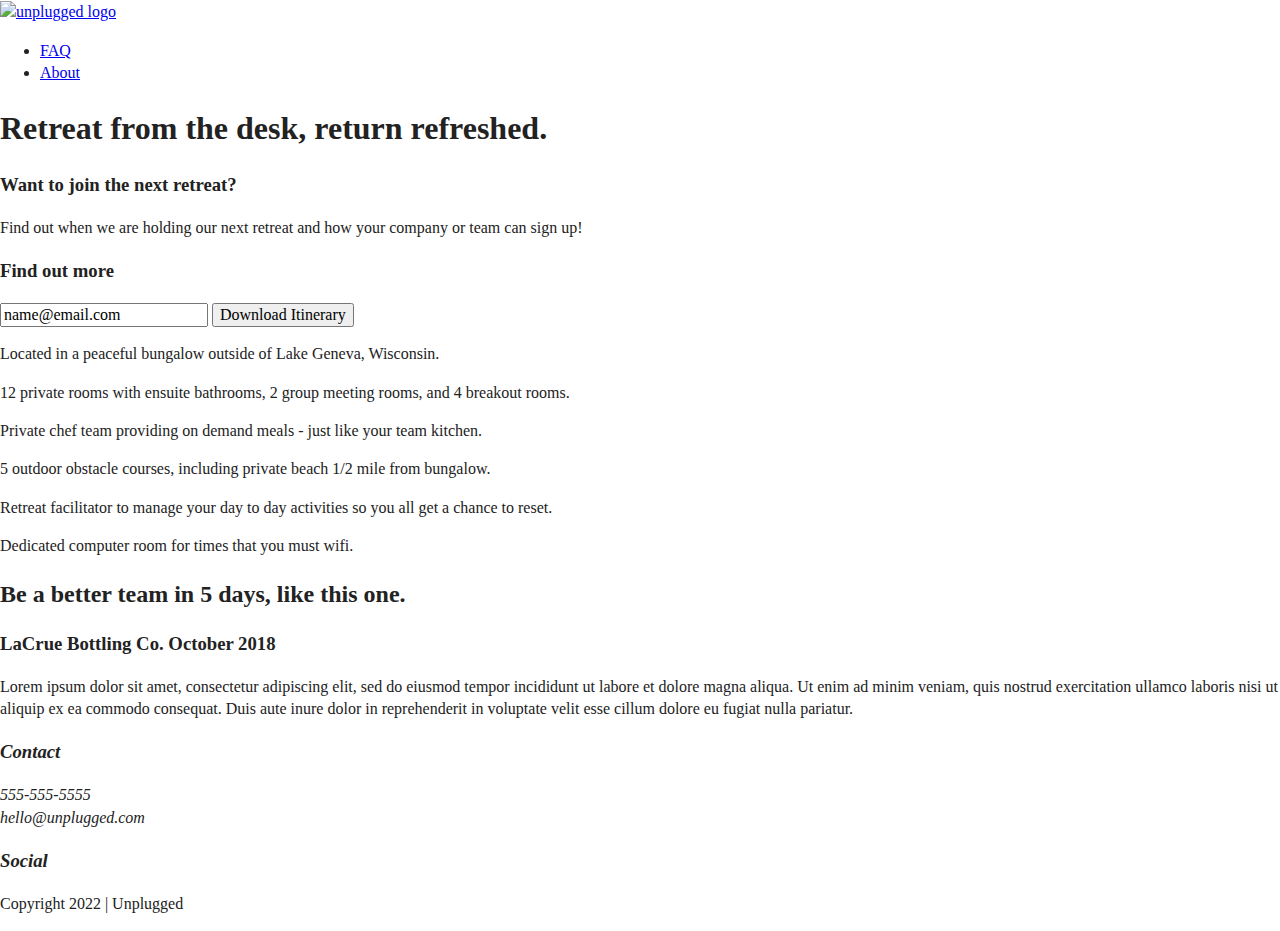
==== index.html @ 57ad2c26 "update jul 12" ====
<!doctype html>
<html class="no-js" lang="">

<head>
  <meta charset="utf-8">
  <title>Unplugged Retreat</title>
  <meta name="description" content="">
  <meta name="viewport" content="width=device-width, initial-scale=1">

  <meta property="og:title" content="">
  <meta property="og:type" content="">
  <meta property="og:url" content="">
  <meta property="og:image" content="">

  <link rel="manifest" href="site.webmanifest">
  <link rel="apple-touch-icon" href="icon.png">
  <!-- Place favicon.ico in the root directory -->

  <link rel="stylesheet" href="css/normalize.css">
  <link rel="stylesheet" href="css/main.css">

  <meta name="theme-color" content="#fafafa">
</head>

<body>

  <!-- Add your site or application content here -->
  <header>
      
      <div class="content-wrapper">
          
        <a href="#"><img src="" alt="unplugged logo"></a>
        <div class="header-divider"></div>
        <nav>
             <ul>
                 <li><a href="faq/index.html" target="_blank">FAQ</a></li>
                 <li><a href="about/index.html" target="_blank">About</a></li>
             </ul>
        </nav>
    </div>
</header>
 
<main>
 
  <section class="hero-area">
      <div class="content-wrapper">
        <h1>Retreat from the desk, return refreshed.</h1>
      </div>
    </section>

    <aside>
      <div class="content-wrapper">
        <div class="form-description">
          <h3>Want to join the next retreat?</h3>
          <p>
            Find out when we are holding our next retreat and how your company or team can sign up!
          </p>
        </div>
        <div class="form">
          <h3>Find out more</h3>
          <input type="text" name="name" value="name@email.com">
          <input type="button" value="Download Itinerary">
        </div>
      </div>
      <!-- aside content wrapper ends -->
    </aside>

 <section class="features">
  <div class="content-wrapper">
    <!-- Add your Features content here -->
      <article>
    <p class="fontawesome-icon"></p>
    <p class="features-item-description">Located in a peaceful bungalow outside of Lake Geneva, Wisconsin.</p>
</article>
      
      <article>
    <p class="fontawesome-icon"></p>
    <p class="features-item-description">12 private rooms with ensuite bathrooms, 2 group meeting rooms, and 4 breakout rooms.</p>
</article>
      
      <article>
    <p class="fontawesome-icon"></p>
    <p class="features-item-description">Private chef team providing on demand meals - just like your team kitchen.</p>
</article>
      
      <article>
    <p class="fontawesome-icon"></p>
    <p class="features-item-description">5 outdoor obstacle courses, including private beach 1/2 mile from bungalow.</p>
</article>
      
      <article>
    <p class="fontawesome-icon"></p>
    <p class="features-item-description">Retreat facilitator to manage your day to day activities so you all get a chance to reset.</p>
</article>
      
      <article>
    <p class="wifi-icon"></p>
    <p class="features-item-description">Dedicated computer room for times that you must wifi.</p>
</article>
      
      <section class="reviews">
        <div class="content-wrapper">
            <h2>Be a better team in 5 days, like this one.</h2>
            <div>
            <h3>LaCrue Bottling Co. October 2018</h3>
                <p>Lorem ipsum dolor sit amet, consectetur adipiscing elit, sed do eiusmod tempor incididunt ut labore et dolore magna aliqua. Ut enim ad minim veniam, quis nostrud exercitation ullamco laboris nisi ut aliquip ex ea commodo consequat. Duis aute inure dolor in reprehenderit in voluptate velit esse cillum dolore eu fugiat nulla pariatur.</p>
            </div>
         </div>
       </section>
  </div>
</section>

</main> <!-- main wrapper -->
    
<footer>
    <div class="content-wrapper">
        <div class="footer-content">
            <div class="social">
                <div class="social-icons">
                    <p><a href="https://www.facebook.com/yoursite" target="_blank"></a></p>
                    <p><a href="https://www.twitter.com/yoursite" target="_blank"></a>
                    </p>
                    <!-- other social links here --> 
                </div>
            </div>
        </div> <!-- footer content ends --> 
    </div> <!--footer content-wrapper ends-->
    <div class="footer-content">
      <div class="contact">
         <address>
             <h3>Contact</h3>
          <p>555-555-5555 <br>
          hello@unplugged.com</p>
             <h3>Social</h3>
         </address>
      </div>
     </div>
    <div class="copyright"> 
        <p>Copyright 2022 | Unplugged</p>
    </div> 
</footer>
    
  <script src="js/vendor/modernizr-3.11.2.min.js"></script>
  <script src="js/plugins.js"></script>
  <script src="js/main.js"></script>

  <!-- Google Analytics: change UA-XXXXX-Y to be your site's ID. -->
  <script>
    window.ga = function () { ga.q.push(arguments) }; ga.q = []; ga.l = +new Date;
    ga('create', 'UA-XXXXX-Y', 'auto'); ga('set', 'anonymizeIp', true); ga('set', 'transport', 'beacon'); ga('send', 'pageview')
  </script>
  <script src="https://www.google-analytics.com/analytics.js" async></script>
</body>

</html>
---- css/main.css ----
/*! HTML5 Boilerplate v8.0.0 | MIT License | https://html5boilerplate.com/ */

/* main.css 2.1.0 | MIT License | https://github.com/h5bp/main.css#readme */
/*
 * What follows is the result of much research on cross-browser styling.
 * Credit left inline and big thanks to Nicolas Gallagher, Jonathan Neal,
 * Kroc Camen, and the H5BP dev community and team.
 */

/* ==========================================================================
   Base styles: opinionated defaults
   ========================================================================== */

html {
  color: #222;
  font-size: 1em;
  line-height: 1.4;
}

/*
 * Remove text-shadow in selection highlight:
 * https://twitter.com/miketaylr/status/12228805301
 *
 * Vendor-prefixed and regular ::selection selectors cannot be combined:
 * https://stackoverflow.com/a/16982510/7133471
 *
 * Customize the background color to match your design.
 */

::-moz-selection {
  background: #b3d4fc;
  text-shadow: none;
}

::selection {
  background: #b3d4fc;
  text-shadow: none;
}

/*
 * A better looking default horizontal rule
 */

hr {
  display: block;
  height: 1px;
  border: 0;
  border-top: 1px solid #ccc;
  margin: 1em 0;
  padding: 0;
}

/*
 * Remove the gap between audio, canvas, iframes,
 * images, videos and the bottom of their containers:
 * https://github.com/h5bp/html5-boilerplate/issues/440
 */

audio,
canvas,
iframe,
img,
svg,
video {
  vertical-align: middle;
}

/*
 * Remove default fieldset styles.
 */

fieldset {
  border: 0;
  margin: 0;
  padding: 0;
}

/*
 * Allow only vertical resizing of textareas.
 */

textarea {
  resize: vertical;
}

/* ==========================================================================
   Author's custom styles
   ========================================================================== */

/* ==========================================================================
   Helper classes
   ========================================================================== */

/*
 * Hide visually and from screen readers
 */

.hidden,
[hidden] {
  display: none !important;
}

/*
 * Hide only visually, but have it available for screen readers:
 * https://snook.ca/archives/html_and_css/hiding-content-for-accessibility
 *
 * 1. For long content, line feeds are not interpreted as spaces and small width
 *    causes content to wrap 1 word per line:
 *    https://medium.com/@jessebeach/beware-smushed-off-screen-accessible-text-5952a4c2cbfe
 */

.sr-only {
  border: 0;
  clip: rect(0, 0, 0, 0);
  height: 1px;
  margin: -1px;
  overflow: hidden;
  padding: 0;
  position: absolute;
  white-space: nowrap;
  width: 1px;
  /* 1 */
}

/*
 * Extends the .sr-only class to allow the element
 * to be focusable when navigated to via the keyboard:
 * https://www.drupal.org/node/897638
 */

.sr-only.focusable:active,
.sr-only.focusable:focus {
  clip: auto;
  height: auto;
  margin: 0;
  overflow: visible;
  position: static;
  white-space: inherit;
  width: auto;
}

/*
 * Hide visually and from screen readers, but maintain layout
 */

.invisible {
  visibility: hidden;
}

/*
 * Clearfix: contain floats
 *
 * For modern browsers
 * 1. The space content is one way to avoid an Opera bug when the
 *    `contenteditable` attribute is included anywhere else in the document.
 *    Otherwise it causes space to appear at the top and bottom of elements
 *    that receive the `clearfix` class.
 * 2. The use of `table` rather than `block` is only necessary if using
 *    `:before` to contain the top-margins of child elements.
 */

.clearfix::before,
.clearfix::after {
  content: " ";
  display: table;
}

.clearfix::after {
  clear: both;
}

/* ==========================================================================
   EXAMPLE Media Queries for Responsive Design.
   These examples override the primary ('mobile first') styles.
   Modify as content requires.
   ========================================================================== */

@media only screen and (min-width: 35em) {
  /* Style adjustments for viewports that meet the condition */
}

@media print,
  (-webkit-min-device-pixel-ratio: 1.25),
  (min-resolution: 1.25dppx),
  (min-resolution: 120dpi) {
  /* Style adjustments for high resolution devices */
}

/* ==========================================================================
   Print styles.
   Inlined to avoid the additional HTTP request:
   https://www.phpied.com/delay-loading-your-print-css/
   ========================================================================== */

@media print {
  *,
  *::before,
  *::after {
    background: #fff !important;
    color: #000 !important;
    /* Black prints faster */
    box-shadow: none !important;
    text-shadow: none !important;
  }

  a,
  a:visited {
    text-decoration: underline;
  }

  a[href]::after {
    content: " (" attr(href) ")";
  }

  abbr[title]::after {
    content: " (" attr(title) ")";
  }

  /*
   * Don't show links that are fragment identifiers,
   * or use the `javascript:` pseudo protocol
   */
  a[href^="#"]::after,
  a[href^="javascript:"]::after {
    content: "";
  }

  pre {
    white-space: pre-wrap !important;
  }

  pre,
  blockquote {
    border: 1px solid #999;
    page-break-inside: avoid;
  }

  /*
   * Printing Tables:
   * https://web.archive.org/web/20180815150934/http://css-discuss.incutio.com/wiki/Printing_Tables
   */
  thead {
    display: table-header-group;
  }

  tr,
  img {
    page-break-inside: avoid;
  }

  p,
  h2,
  h3 {
    orphans: 3;
    widows: 3;
  }

  h2,
  h3 {
    page-break-after: avoid;
  }
}
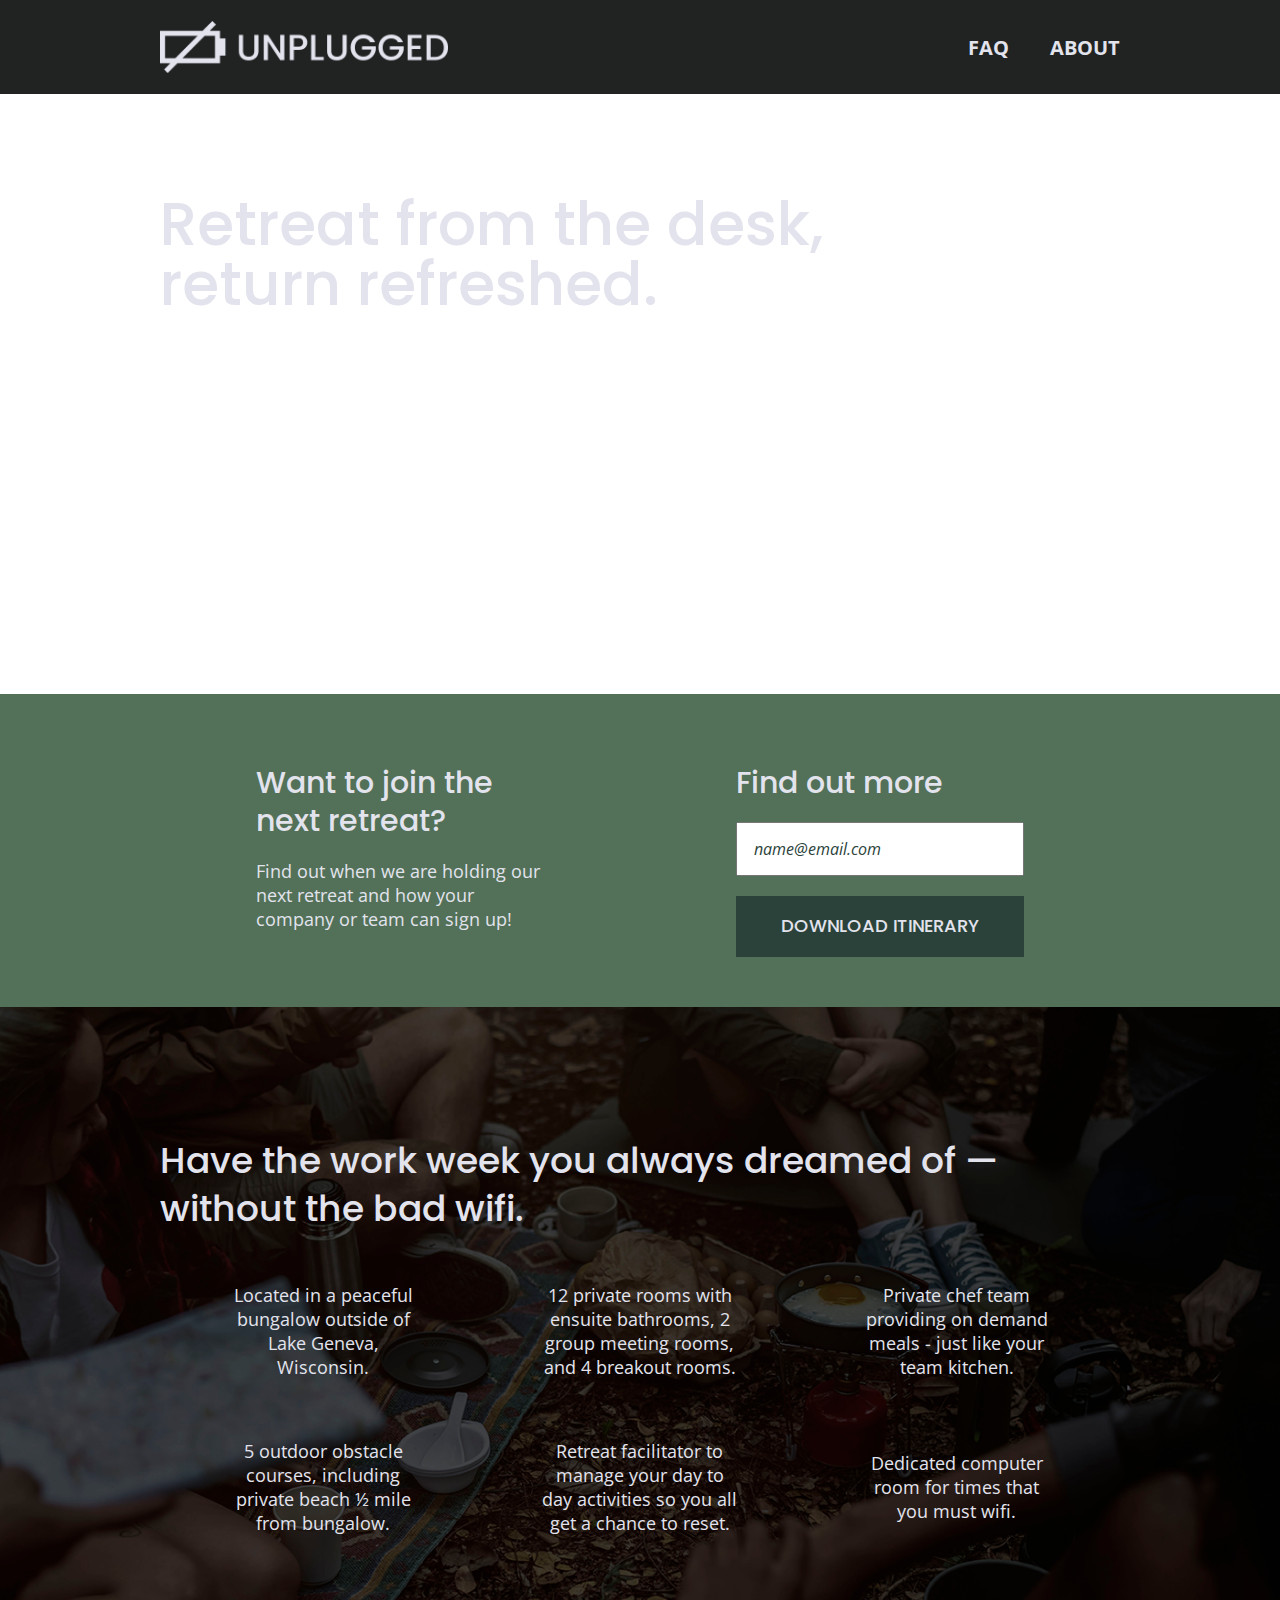
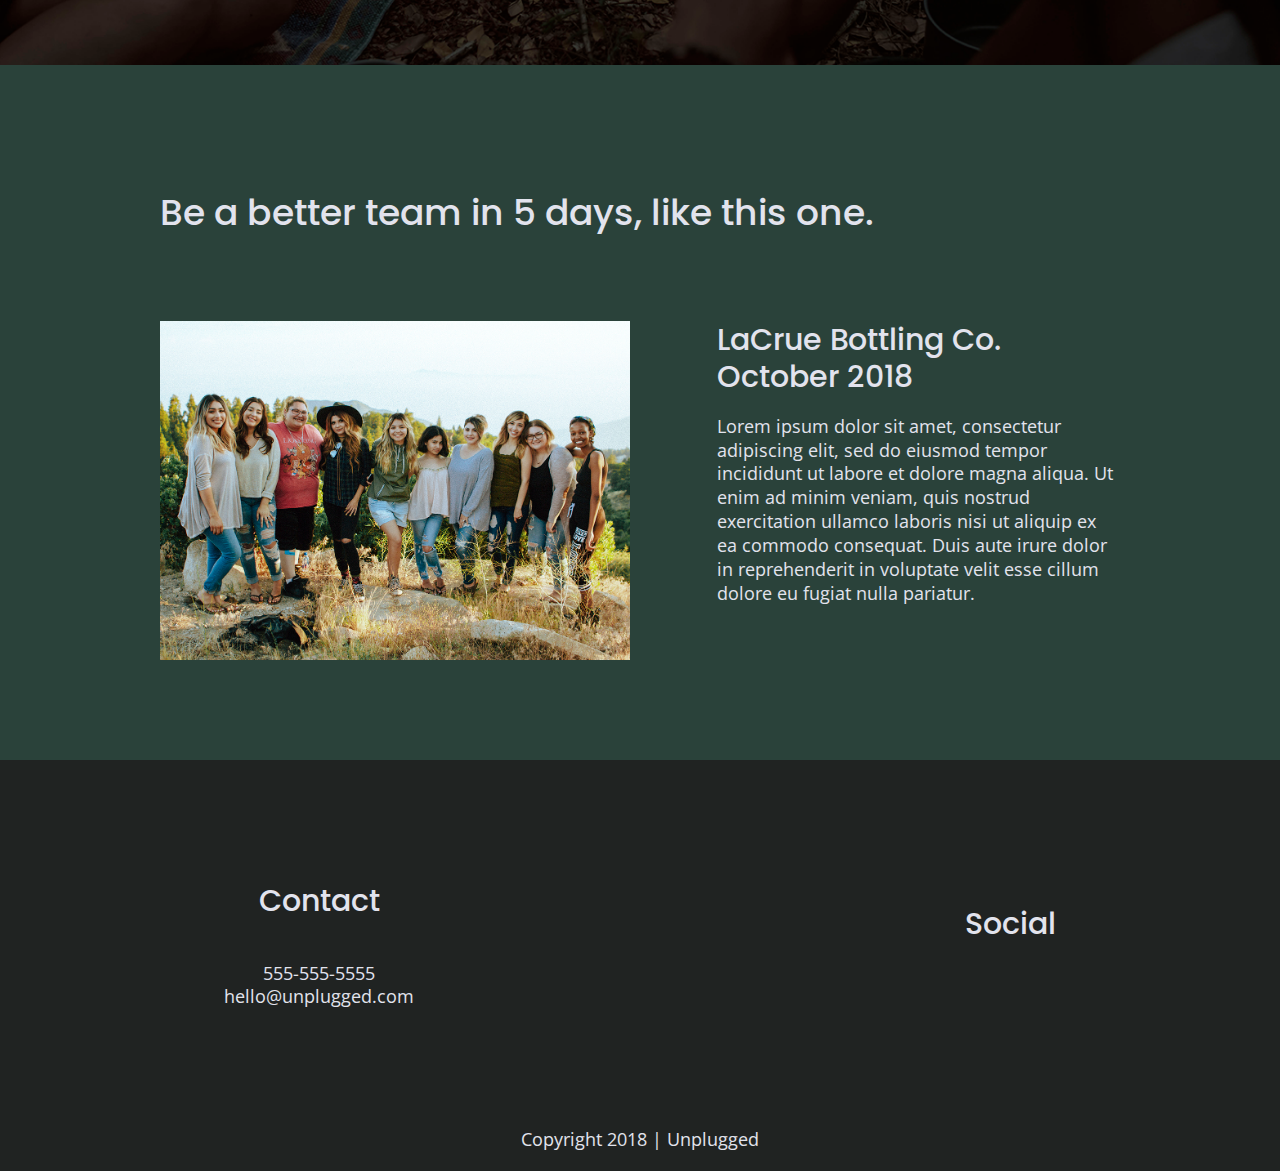
==== commit 625dd264: "updated" ====
--- a/index.html
+++ b/index.html
@@ -3,46 +3,48 @@
 
 <head>
   <meta charset="utf-8">
+  <meta http-equiv="x-ua-compatible" content="ie=edge">
   <title>Unplugged Retreat</title>
   <meta name="description" content="">
-  <meta name="viewport" content="width=device-width, initial-scale=1">
-
-  <meta property="og:title" content="">
-  <meta property="og:type" content="">
-  <meta property="og:url" content="">
-  <meta property="og:image" content="">
+  <meta name="viewport" content="width=device-width, initial-scale=1, shrink-to-fit=no">
 
   <link rel="manifest" href="site.webmanifest">
   <link rel="apple-touch-icon" href="icon.png">
   <!-- Place favicon.ico in the root directory -->
-
+  <!-- Google Fonts -->
+  <link href="https://fonts.googleapis.com/css?family=Open+Sans:400,700|Poppins:500,700" rel="stylesheet">
+  <!-- FontAwesome CDN version 5.5 -->
+  <link rel="stylesheet" href="https://use.fontawesome.com/releases/v5.5.0/css/all.css" integrity="sha384-B4dIYHKNBt8Bc12p+WXckhzcICo0wtJAoU8YZTY5qE0Id1GSseTk6S+L3BlXeVIU" crossorigin="anonymous">
   <link rel="stylesheet" href="css/normalize.css">
   <link rel="stylesheet" href="css/main.css">
-
-  <meta name="theme-color" content="#fafafa">
 </head>
 
 <body>
+  <!--[if lte IE 9]>
+    <p class="browserupgrade">You are using an <strong>outdated</strong> browser. Please <a href="https://browsehappy.com/">upgrade your browser</a> to improve your experience and security.</p>
+  <![endif]-->
 
   <!-- Add your site or application content here -->
   <header>
-      
-      <div class="content-wrapper">
-          
-        <a href="#"><img src="" alt="unplugged logo"></a>
-        <div class="header-divider"></div>
-        <nav>
-             <ul>
-                 <li><a href="faq/index.html" target="_blank">FAQ</a></li>
-                 <li><a href="about/index.html" target="_blank">About</a></li>
-             </ul>
-        </nav>
+    <div class="content-wrapper">
+      <figure>
+        <a href="#">
+          <img src="img/unpluggedlogo.png" alt="unplugged logo">
+        </a>
+      </figure>
+      <div class="header-divider"></div>
+      <nav>
+        <ul>
+          <li><a href="faq/index.html">FAQ</a></li>
+          <li><a href="about/index.html">About</a></li>
+        </ul>
+      </nav>
     </div>
-</header>
- 
-<main>
- 
-  <section class="hero-area">
+  </header>
+
+  <main>
+
+    <section class="hero-area">
       <div class="content-wrapper">
         <h1>Retreat from the desk, return refreshed.</h1>
       </div>
@@ -65,91 +67,137 @@
       <!-- aside content wrapper ends -->
     </aside>
 
- <section class="features">
-  <div class="content-wrapper">
-    <!-- Add your Features content here -->
-      <article>
-    <p class="fontawesome-icon"></p>
-    <p class="features-item-description">Located in a peaceful bungalow outside of Lake Geneva, Wisconsin.</p>
-</article>
-      
-      <article>
-    <p class="fontawesome-icon"></p>
-    <p class="features-item-description">12 private rooms with ensuite bathrooms, 2 group meeting rooms, and 4 breakout rooms.</p>
-</article>
-      
-      <article>
-    <p class="fontawesome-icon"></p>
-    <p class="features-item-description">Private chef team providing on demand meals - just like your team kitchen.</p>
-</article>
-      
-      <article>
-    <p class="fontawesome-icon"></p>
-    <p class="features-item-description">5 outdoor obstacle courses, including private beach 1/2 mile from bungalow.</p>
-</article>
-      
-      <article>
-    <p class="fontawesome-icon"></p>
-    <p class="features-item-description">Retreat facilitator to manage your day to day activities so you all get a chance to reset.</p>
-</article>
-      
-      <article>
-    <p class="wifi-icon"></p>
-    <p class="features-item-description">Dedicated computer room for times that you must wifi.</p>
-</article>
-      
-      <section class="reviews">
-        <div class="content-wrapper">
-            <h2>Be a better team in 5 days, like this one.</h2>
-            <div>
+    <section class="features">
+      <div class="content-wrapper">
+        <h2>Have the work week you always dreamed of — without the bad wifi.</h2>
+        <div class="features-items">
+          <article>
+            <p class="fontawesome-icon">
+              <i class="fas fa-campground"></i>
+            </p>
+            <p class="features-item-description">
+              Located in a peaceful bungalow outside of Lake Geneva, Wisconsin.
+            </p>
+          </article>
+          <article>
+            <p class="fontawesome-icon">
+              <i class="fas fa-bed"></i>
+            </p>
+            <p class="features-item-description">
+              12 private rooms with ensuite bathrooms, 2 group meeting rooms, and 4 breakout rooms.
+            </p>
+          </article>
+          <article>
+            <p class="fontawesome-icon">
+              <i class="fas fa-utensils"></i>
+            </p>
+            <p class="features-item-description">
+              Private chef team providing on demand meals - just like your team kitchen.
+            </p>
+          </article>
+          <article>
+            <p class="fontawesome-icon">
+              <i class="fas fa-shoe-prints"></i>
+            </p>
+            <p class="features-item-description">
+              5 outdoor obstacle courses, including private beach ½ mile from bungalow.
+            </p>
+          </article>
+          <article>
+            <p class="fontawesome-icon">
+              <i class="fas fa-smile"></i>
+            </p>
+            <p class="features-item-description">
+              Retreat facilitator to manage your day to day activities so you all get a chance to reset.
+            </p>
+          </article>
+          <article>
+            <p class="fontawesome-icon">
+              <i class="fas fa-wifi"></i>
+            </p>
+            <p class="features-item-description">
+              Dedicated computer room for times that you must wifi.
+            </p>
+          </article>
+        </div>
+      </div>
+    </section>
+
+    <section class="reviews">
+      <div class="content-wrapper">
+        <h2>Be a better team in 5 days, like this one.</h2>
+        <article>
+          <figure>
+            <img src="img/unplugged-retreat-lacrue.png" alt="Group of happy people at an outdoor retreat.">
+          </figure>
+          <div>
             <h3>LaCrue Bottling Co. October 2018</h3>
-                <p>Lorem ipsum dolor sit amet, consectetur adipiscing elit, sed do eiusmod tempor incididunt ut labore et dolore magna aliqua. Ut enim ad minim veniam, quis nostrud exercitation ullamco laboris nisi ut aliquip ex ea commodo consequat. Duis aute inure dolor in reprehenderit in voluptate velit esse cillum dolore eu fugiat nulla pariatur.</p>
-            </div>
-         </div>
-       </section>
-  </div>
-</section>
-
-</main> <!-- main wrapper -->
-    
-<footer>
+            <p>
+              Lorem ipsum dolor sit amet, consectetur adipiscing elit, sed do eiusmod tempor incididunt ut labore et dolore magna aliqua. Ut enim ad minim veniam, quis nostrud exercitation ullamco laboris nisi ut aliquip ex ea commodo consequat. Duis aute irure dolor
+              in reprehenderit in voluptate velit esse cillum dolore eu fugiat nulla pariatur.
+            </p>
+          </div>
+        </article>
+      </div>
+    </section>
+
+  </main>
+  <!-- main wrapper -->
+
+  <footer>
     <div class="content-wrapper">
-        <div class="footer-content">
-            <div class="social">
-                <div class="social-icons">
-                    <p><a href="https://www.facebook.com/yoursite" target="_blank"></a></p>
-                    <p><a href="https://www.twitter.com/yoursite" target="_blank"></a>
-                    </p>
-                    <!-- other social links here --> 
-                </div>
-            </div>
-        </div> <!-- footer content ends --> 
-    </div> <!--footer content-wrapper ends-->
-    <div class="footer-content">
-      <div class="contact">
-         <address>
-             <h3>Contact</h3>
-          <p>555-555-5555 <br>
-          hello@unplugged.com</p>
-             <h3>Social</h3>
-         </address>
-      </div>
-     </div>
-    <div class="copyright"> 
-        <p>Copyright 2022 | Unplugged</p>
-    </div> 
-</footer>
-    
-  <script src="js/vendor/modernizr-3.11.2.min.js"></script>
+      <div class="footer-content">
+        <div class="contact">
+          <h4>Contact</h4>
+          <address>
+            <p>
+              555-555-5555<br>
+              hello@unplugged.com
+            </p>
+          </address>
+        </div>
+        <div class="social">
+          <h4>Social</h4>
+          <div class="social-icons">
+            <p>
+              <a href="https://www.facebook.com/Skillcrush/" target="_blank"></a>
+            </p>
+            <p>
+              <a href="https://twitter.com/Skillcrush" target="_blank"></a>
+            </p>
+            <p>
+              <a href="https://www.instagram.com/skillcrush/" target="_blank"></a>
+            </p>
+          </div>
+        </div>
+      </div>
+      <!-- footer content ends -->
+    </div>
+    <!--footer content-wrapper ends-->
+    <div class="copyright">
+      <p>Copyright 2018 | Unplugged</p>
+    </div>
+  </footer>
+
+  <script src="js/vendor/modernizr-3.6.0.min.js"></script>
+  <script src="https://code.jquery.com/jquery-3.3.1.min.js" integrity="sha256-FgpCb/KJQlLNfOu91ta32o/NMZxltwRo8QtmkMRdAu8=" crossorigin="anonymous"></script>
+  <script>
+    window.jQuery || document.write('<script src="js/vendor/jquery-3.3.1.min.js"><\/script>')
+  </script>
   <script src="js/plugins.js"></script>
   <script src="js/main.js"></script>
 
   <!-- Google Analytics: change UA-XXXXX-Y to be your site's ID. -->
   <script>
-    window.ga = function () { ga.q.push(arguments) }; ga.q = []; ga.l = +new Date;
-    ga('create', 'UA-XXXXX-Y', 'auto'); ga('set', 'anonymizeIp', true); ga('set', 'transport', 'beacon'); ga('send', 'pageview')
+    window.ga = function() {
+      ga.q.push(arguments)
+    };
+    ga.q = [];
+    ga.l = +new Date;
+    ga('create', 'UA-XXXXX-Y', 'auto');
+    ga('send', 'pageview')
   </script>
-  <script src="https://www.google-analytics.com/analytics.js" async></script>
+  <script src="https://www.google-analytics.com/analytics.js" async defer></script>
 </body>
 
-</html>
+</html>--- a/css/main.css
+++ b/css/main.css
@@ -1,6 +1,5 @@
-/*! HTML5 Boilerplate v8.0.0 | MIT License | https://html5boilerplate.com/ */
-
-/* main.css 2.1.0 | MIT License | https://github.com/h5bp/main.css#readme */
+/*! HTML5 Boilerplate v6.1.0 | MIT License | https://html5boilerplate.com/ */
+
 /*
  * What follows is the result of much research on cross-browser styling.
  * Credit left inline and big thanks to Nicolas Gallagher, Jonathan Neal,
@@ -84,8 +83,337 @@
 }
 
 /* ==========================================================================
+   Browser Upgrade Prompt
+   ========================================================================== */
+
+.browserupgrade {
+  margin: 0.2em 0;
+  background: #ccc;
+  color: #000;
+  padding: 0.2em 0;
+}
+
+/* ==========================================================================
    Author's custom styles
    ========================================================================== */
+
+/* General Styles */
+ 
+html {
+	font-size: 16px;
+}
+ 
+body {
+  font-size: 1em;
+  font-family: 'Open Sans', sans-serif;
+  color: #e2e3ed;
+  text-align: left;
+}
+ 
+ul, 
+ol {
+  list-style-type: none;
+}
+ 
+a {
+  color: #e2e3ed;
+  text-decoration: none;
+}
+ 
+h2 {
+  font-family: 'Poppins', sans-serif;
+  font-weight: 500;
+  font-size: 1.875em;
+}
+ 
+h3, 
+h4 {
+  font-family: 'Poppins', sans-serif;
+  font-weight: 500;
+  font-size: 1.125em;
+  margin: 20px 0;
+}
+ 
+p {
+  font-size: .875em;
+  line-height: 1.285;
+}
+ 
+img {
+ width: 100%;
+}
+ 
+figure {
+ margin: 0;
+}
+ 
+address {
+ font-style: normal;
+}
+ 
+.content-wrapper {
+  width: 90%;
+  margin: 50px 0;
+}
+
+/* -------------------- Base Header - Footer Styles -------------------- */
+
+header,
+footer {
+  background-color: #202322;
+  display: flex;
+  justify-content: center;
+  align-items: center;
+  flex-flow: row wrap;
+}
+
+header {
+  padding: 15px 0;
+}
+
+header .content-wrapper {
+  margin: 0;
+  display: flex;
+  justify-content: center;
+  align-items: center;
+  flex-flow: row wrap;
+}
+
+header figure {
+  width: 60%;
+  display: flex;
+  justify-content: center;
+  align-items: center;
+  flex-flow: row wrap;
+}
+
+.header-divider {
+  background: #3a3a3a; 
+  height: 1px;
+  width: 100%;
+  margin: 10px 0 20px 0;
+}
+
+header nav {
+  width: 60%;
+  font-size: 1.125em;
+  font-weight: 700;
+  text-transform: uppercase;
+  display: flex;
+  justify-content: space-around;
+  align-items: center;
+  flex-flow: row wrap;
+}
+
+header nav ul {
+  width: 100%;
+  display: flex;
+  justify-content: space-around;
+}
+
+header nav ul li {
+  font-size: 1.125em;
+}
+
+footer {
+  text-align: center;
+  flex-direction: column;
+}
+
+footer p {
+  margin: 0;
+}
+
+footer .content-wrapper {
+  width: 55%;
+  margin: 50px 0;
+}
+
+footer .contact {
+  margin-bottom: 50px;
+}
+
+footer .social-icons {
+  display: flex;
+  justify-content: space-around;
+  align-items: center;
+}
+
+footer .social-icons p {
+  display: flex;
+  justify-content: center;
+  align-items: center;
+}
+
+footer .copyright {
+  margin: 20px 0;
+}
+
+
+/* -------------------- Mobile Styles - Homepage -------------------- */
+
+/* Hero Area */
+
+.hero-area {
+  background: url(../img/jake-melara-30679-unsplash.png);
+  background-size: cover;
+  background-position: center;
+  min-height: 500px;
+  display: flex;
+  justify-content: center;
+  flex-flow: row wrap;
+}
+
+.hero-area h1 {
+  font-size: 2.25em;
+  font-family: 'Poppins', Helvetica, Arial, sans-serif; 
+  font-weight: 500; 
+  line-height: 1.2; 
+}
+
+/* Aside */
+
+aside {
+  background-color: #527158;
+  display: flex;
+  justify-content: center;
+  align-items: center;
+  flex-flow: row wrap;
+}
+
+aside .form{
+  margin-top: 30px;
+}
+
+input[type=text] {
+  box-sizing: border-box;
+  width: 100%;
+  color: #2a423a;
+  font-style: italic;
+  padding: 1em;
+}
+
+input[type=button] {
+  width: 100%;
+  padding: 20px 0;
+  margin-top: 20px;
+  background-color: #2a423a;
+  font-family: 'Poppins', Helvetica, Arial, sans-serif;
+  font-weight: 500;
+  font-size: 1.125em;
+  color: #e2e3ed;
+  border: none;
+  text-align: center;
+  text-transform: uppercase;
+}
+
+/* Features */
+
+.features {
+  background: url('../img/rawpixel-800820-unsplash1.png');
+  background-size: cover;
+  background-position: center;
+  display: flex;
+  justify-content: center;
+  flex-flow: row wrap;
+}
+
+.features h2 {
+  margin-bottom: 60px;
+}
+
+.features article {
+  width: 63%;
+  margin: 30px 0;
+}
+
+.features .features-items {
+  display: flex;
+  justify-content: center;
+  align-items: center;
+  flex-flow: row wrap;
+}
+
+.features p {
+  text-align: center;
+  margin: 0;
+}
+
+/* Reviews */
+
+.reviews {
+  background-color: #2a423a;
+  display: flex;
+  justify-content: center;
+  flex-flow: row wrap;
+}
+
+.reviews h2 {
+  margin-bottom: 40px;
+  line-height: 1;
+}
+
+.reviews h3 {
+  width: 55%;
+  margin: 20px 0;
+}
+
+/* ==========================================================================
+   About Page
+   ========================================================================== */
+
+.mission {
+  background-color: #527158;
+  display: flex;
+  justify-content: center;
+  align-items: center;
+  flex-flow: row wrap;
+}
+
+.contact-section {
+  background-color: #2a423a;
+  display: flex;
+  justify-content: center;
+  align-items: center;
+  flex-flow: row wrap;
+}
+
+.contact-content p {
+  margin: 0;
+}
+
+/* ==========================================================================
+   FAQ Page
+   ========================================================================== */
+
+.faq {
+  background-color: #527158;
+  display: flex;
+  justify-content: center;
+  align-items: center;
+  flex-flow: row wrap;
+}
+
+.faq .content-wrapper {
+  margin: 50px 0 0 0;
+  display: flex;
+  justify-content: center;
+  align-items: center;
+  flex-flow: row wrap;
+}
+
+.faq h2 {
+  margin-bottom: 40px;
+  line-height: 1;
+}
+
+.faq-content {
+  margin-bottom: 50px;
+}
+
+.faq-content h4 {
+  line-height: 1.333;
+}
 
 /* ==========================================================================
    Helper classes
@@ -95,8 +423,7 @@
  * Hide visually and from screen readers
  */
 
-.hidden,
-[hidden] {
+.hidden {
   display: none !important;
 }
 
@@ -109,34 +436,34 @@
  *    https://medium.com/@jessebeach/beware-smushed-off-screen-accessible-text-5952a4c2cbfe
  */
 
-.sr-only {
+.visuallyhidden {
   border: 0;
-  clip: rect(0, 0, 0, 0);
+  clip: rect(0 0 0 0);
   height: 1px;
   margin: -1px;
   overflow: hidden;
   padding: 0;
   position: absolute;
+  width: 1px;
   white-space: nowrap;
-  width: 1px;
   /* 1 */
 }
 
 /*
- * Extends the .sr-only class to allow the element
+ * Extends the .visuallyhidden class to allow the element
  * to be focusable when navigated to via the keyboard:
  * https://www.drupal.org/node/897638
  */
 
-.sr-only.focusable:active,
-.sr-only.focusable:focus {
+.visuallyhidden.focusable:active,
+.visuallyhidden.focusable:focus {
   clip: auto;
   height: auto;
   margin: 0;
   overflow: visible;
   position: static;
+  width: auto;
   white-space: inherit;
-  width: auto;
 }
 
 /*
@@ -159,13 +486,15 @@
  *    `:before` to contain the top-margins of child elements.
  */
 
-.clearfix::before,
-.clearfix::after {
+.clearfix:before,
+.clearfix:after {
   content: " ";
+  /* 1 */
   display: table;
-}
-
-.clearfix::after {
+  /* 2 */
+}
+
+.clearfix:after {
   clear: both;
 }
 
@@ -175,15 +504,291 @@
    Modify as content requires.
    ========================================================================== */
 
-@media only screen and (min-width: 35em) {
-  /* Style adjustments for viewports that meet the condition */
-}
-
-@media print,
-  (-webkit-min-device-pixel-ratio: 1.25),
-  (min-resolution: 1.25dppx),
-  (min-resolution: 120dpi) {
-  /* Style adjustments for high resolution devices */
+@media only screen and (min-width:768px) {
+  /*Tablet styles here*/
+
+  /* General styles */
+  .content-wrapper {
+    max-width: 640px;
+    margin: 100px 0;
+  }
+      
+  h2 {
+    font-size: 2.25em;
+    line-height: 1.333;
+  }
+
+  h3 {
+      font-size: 1.5em;
+      line-height: 1.25;
+  }
+
+  /* Header */
+  header {
+    justify-content: space-around;
+    padding: 33px 0;
+  }
+
+  header .content-wrapper {
+    width: 100%;
+    justify-content: space-between;
+  }
+
+  header figure {
+    width: 30%;
+  }
+
+  header nav {
+    width: 20%;
+  }
+
+  header nav ul {
+    justify-content: space-between;
+  }
+
+  .header-divider {
+    display: none;
+  }
+  /* Hero Area */
+
+  .hero-area {
+    min-height: 600px;
+  }
+
+  .hero-area h1 {
+    font-size: 3em;
+    line-height: 1;
+    margin: 0;
+}
+
+  /* Aside */
+  aside .content-wrapper {
+    margin: 50px 0;
+    display: flex;
+    justify-content: space-between;
+    flex-flow: row wrap;
+  }
+
+  aside .content-wrapper .form-description,
+  aside .content-wrapper .form {
+    width: 40%;
+    margin: 0;
+  }
+
+  /* Features */
+
+  .features h2 {
+    margin-bottom: 20px;
+  }
+
+  .features article {
+    display: flex;
+    justify-content: center;
+    align-items: center;
+    flex-flow: column wrap;
+    flex-basis: 50%;
+  }
+  
+  .features .features-item-description {
+    width: 62%;
+  }
+
+  /* Reviews */
+  .reviews article {
+    display: flex;
+    justify-content: space-between;
+  }
+
+  .reviews h2 {
+    width: 85%;
+  }
+
+  .reviews article figure,
+  .reviews article div {
+    width: 49%;
+  }
+
+  .reviews h3 {
+    width: 75%;
+    margin: 0;
+  }
+  /* Footer */
+  footer .content-wrapper {
+    width: 65%;
+    margin: 100px 0;
+  }
+
+  footer .footer-content {
+    display: flex;
+    justify-content: space-between;
+    align-items: center;
+    flex-direction: row;
+  }
+
+  footer .contact {
+    margin-bottom: 0;
+  }
+
+  footer h4 {
+    font-size: 1.5em;
+    margin-bottom: 40px;
+  }
+
+  footer p {
+      line-height: 1.285;
+  }
+
+  footer .copyright {
+    width: 100%;
+  }
+
+  /* ==========================================================================
+   About Page
+   ========================================================================== */
+
+  .mission-content {
+    display: flex;
+    justify-content: space-between;
+    align-items: center;
+    padding-top: 20px;
+  }
+
+  .mission-content p {
+    width: 45%;
+  }
+
+  .contact-section .content-wrapper h2 {
+    width: 80%;
+  }
+
+  .contact-content {
+    display: flex;
+    justify-content: space-between;
+    align-items: flex-start;
+  }
+
+  .contact-content h4 {
+    font-size: 1.5em;
+  }
+
+  /* ==========================================================================
+   FAQ Page
+   ========================================================================== */
+
+  .faq .content-wrapper {
+    justify-content: space-between;
+  }
+
+  .faq-content {
+    flex-basis: 45%;
+  }
+
+  .faq h2 {
+    width: 100%;
+  }
+
+  .faq h4,
+  .faq p {
+      font-size: .875em;
+      line-height: 1.125;
+  }
+}
+
+@media only screen and (min-width:1200px) {
+  /*Desktop styles here*/
+
+  header {
+    padding: 15px 0;
+  }
+
+  .content-wrapper {
+    max-width: 960px;
+  }
+
+  h2 {
+    font-size: 2.25em;
+  }
+
+  h3,
+  h4 {
+      font-size: 1.875em;
+  }
+
+  p {
+      font-size: 1.125em;
+      line-height: 1.333;
+  }
+  /* Hero */
+  .hero-area h1 {
+    font-size: 3.75em;
+    width: 80%;
+}
+
+  /* Aside */
+  aside .content-wrapper {
+    justify-content: space-around;
+  }
+
+  aside .content-wrapper .form-description,
+  aside .content-wrapper .form {
+    width: 30%;
+  }
+
+  .form-description p {
+    font-size: 1.125em;
+  }
+
+  /* Features */
+
+
+  .features h2 {
+    width: 90%;
+  }
+
+  .features article {
+    flex-basis: 33%;
+  }
+  
+  /* Reviews */
+  .reviews article div {
+    width: 42%;
+  }
+
+  .reviews h2 {
+    padding-bottom: 50px;
+  }
+
+  footer h4 {
+    font-size: 1.875em;
+  }
+
+  /* ==========================================================================
+  About Page
+  ========================================================================== */
+
+  .mission h2,
+  .contact-section .content-wrapper h2 {
+      width: 95%;
+      font-size: 3em;
+  }
+
+  .contact-content h4 {
+    font-size: 1.875em;
+  }
+
+  /* ==========================================================================
+  FAQ Page
+  ========================================================================== */
+  .faq h2 {
+    width: 100%;
+    font-size: 3em;
+  }
+    
+  .faq h4,
+  .faq p {
+      font-size: 1.125em;
+      line-height: 1;
+  }
 }
 
 /* ==========================================================================
@@ -194,70 +799,60 @@
 
 @media print {
   *,
-  *::before,
-  *::after {
-    background: #fff !important;
+  *:before,
+  *:after {
+    background: transparent !important;
     color: #000 !important;
     /* Black prints faster */
+    -webkit-box-shadow: none !important;
     box-shadow: none !important;
     text-shadow: none !important;
   }
-
   a,
   a:visited {
     text-decoration: underline;
   }
-
-  a[href]::after {
+  a[href]:after {
     content: " (" attr(href) ")";
   }
-
-  abbr[title]::after {
+  abbr[title]:after {
     content: " (" attr(title) ")";
   }
-
   /*
-   * Don't show links that are fragment identifiers,
-   * or use the `javascript:` pseudo protocol
-   */
-  a[href^="#"]::after,
-  a[href^="javascript:"]::after {
+     * Don't show links that are fragment identifiers,
+     * or use the `javascript:` pseudo protocol
+     */
+  a[href^="#"]:after,
+  a[href^="javascript:"]:after {
     content: "";
   }
-
   pre {
     white-space: pre-wrap !important;
   }
-
   pre,
   blockquote {
     border: 1px solid #999;
     page-break-inside: avoid;
   }
-
   /*
-   * Printing Tables:
-   * https://web.archive.org/web/20180815150934/http://css-discuss.incutio.com/wiki/Printing_Tables
-   */
+     * Printing Tables:
+     * http://css-discuss.incutio.com/wiki/Printing_Tables
+     */
   thead {
     display: table-header-group;
   }
-
   tr,
   img {
     page-break-inside: avoid;
   }
-
   p,
   h2,
   h3 {
     orphans: 3;
     widows: 3;
   }
-
   h2,
   h3 {
     page-break-after: avoid;
   }
-}
-
+}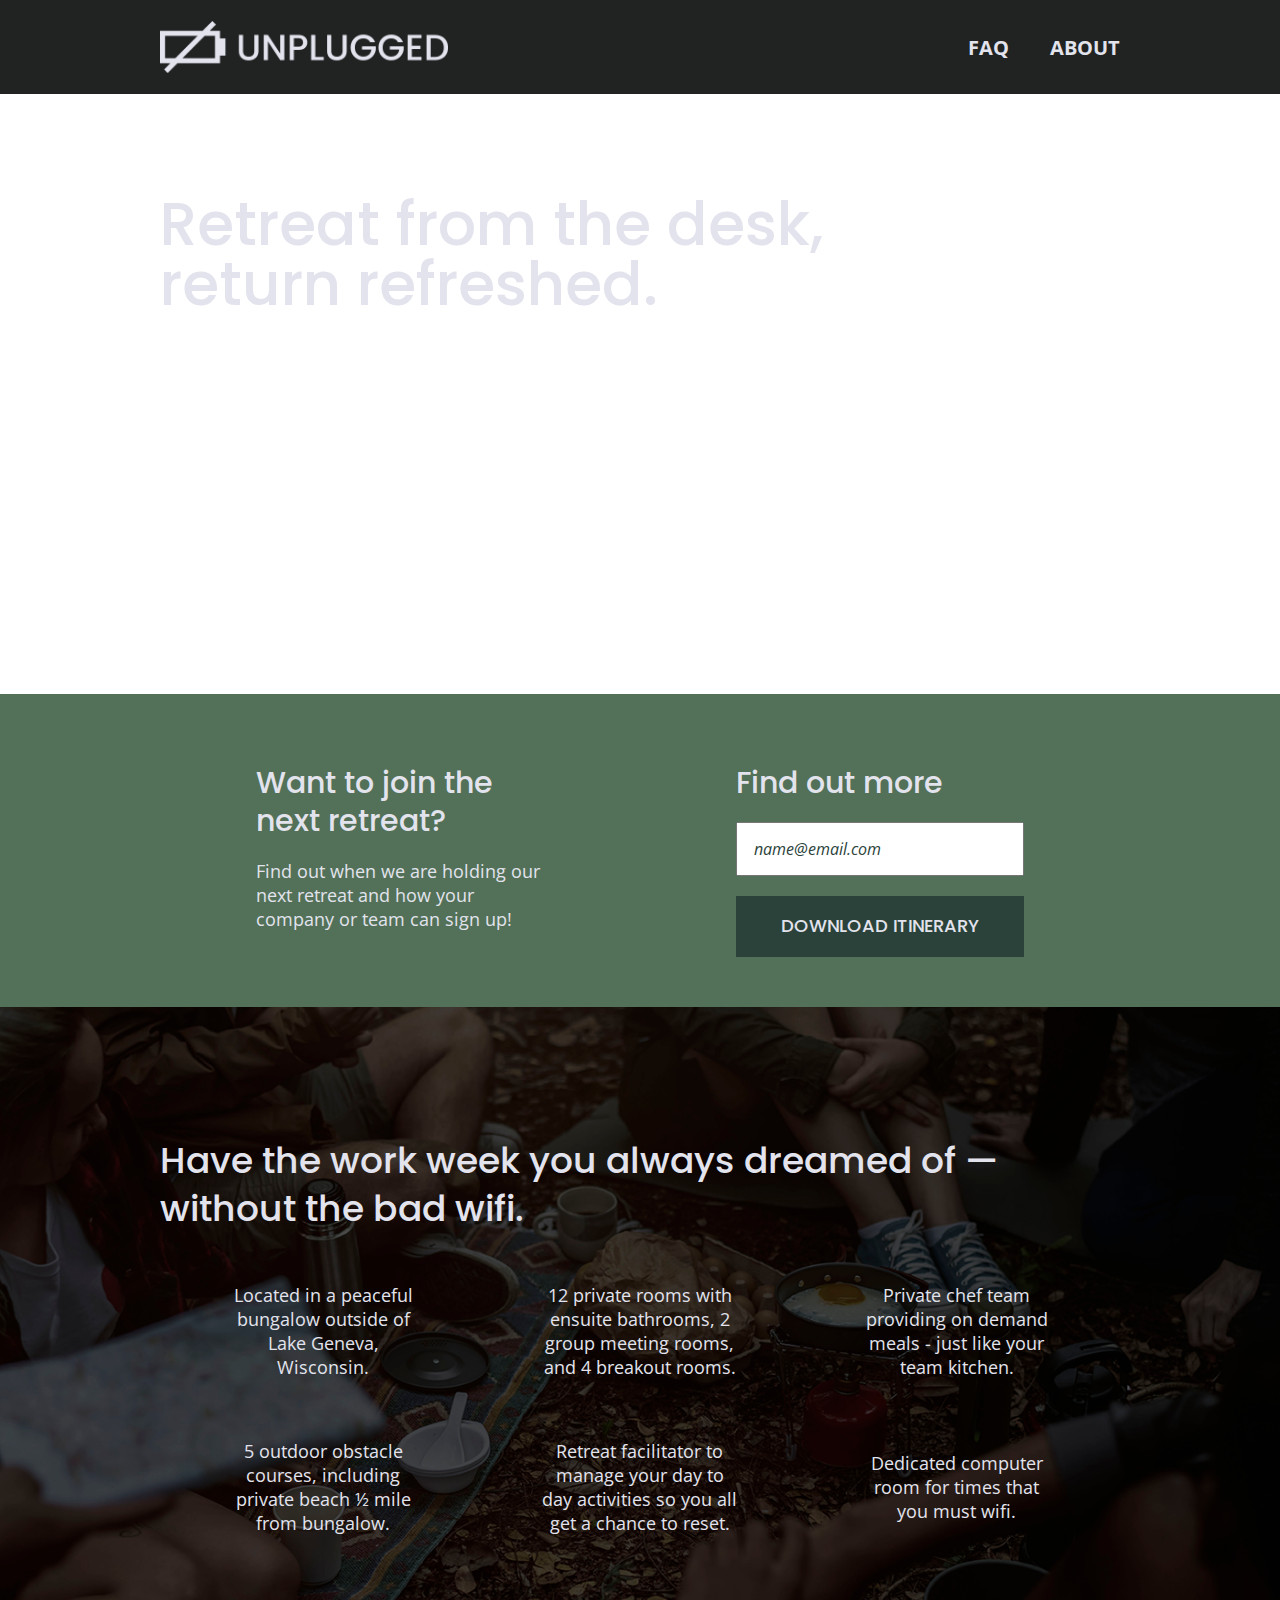
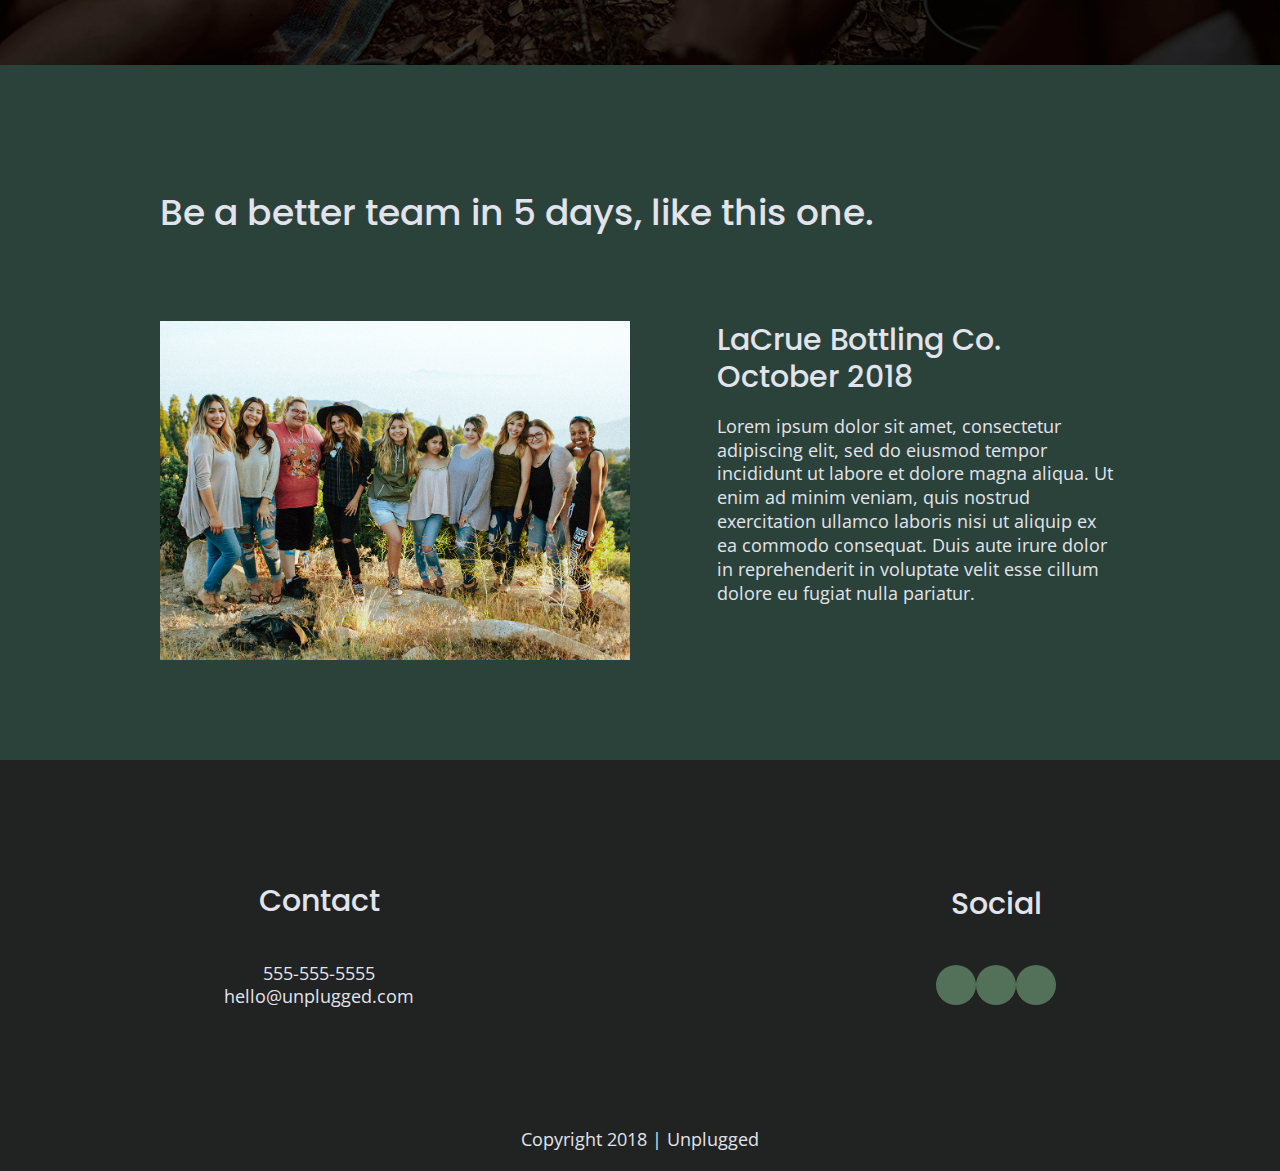
==== commit 206bc5e0: "Updated about and faq links" ====
--- a/index.html
+++ b/index.html
@@ -35,8 +35,8 @@
       <div class="header-divider"></div>
       <nav>
         <ul>
-          <li><a href="faq/index.html">FAQ</a></li>
-          <li><a href="about/index.html">About</a></li>
+          <li><a href="faq%20page/index.html">FAQ</a></li>
+          <li><a href="../about%20page/index.html">About</a></li>
         </ul>
       </nav>
     </div>
@@ -160,13 +160,13 @@
           <h4>Social</h4>
           <div class="social-icons">
             <p>
-              <a href="https://www.facebook.com/Skillcrush/" target="_blank"></a>
-            </p>
-            <p>
-              <a href="https://twitter.com/Skillcrush" target="_blank"></a>
-            </p>
-            <p>
-              <a href="https://www.instagram.com/skillcrush/" target="_blank"></a>
+              <a href="https://www.facebook.com/Skillcrush/" target="_blank"><i class="fab fa-facebook-f"></i></a>
+            </p>
+            <p>
+              <a href="https://twitter.com/Skillcrush" target="_blank"><i class="fab fa-twitter"></i></a>
+            </p>
+            <p>
+              <a href="https://www.instagram.com/skillcrush/" target="_blank"><i class="fab fa-instagram"></i></a>
             </p>
           </div>
         </div>
--- a/css/main.css
+++ b/css/main.css
@@ -239,10 +239,19 @@
   align-items: center;
 }
 
+
 footer .social-icons p {
-  display: flex;
-  justify-content: center;
-  align-items: center;
+  background-color: #527158;
+  border-radius: 50%;
+  width: 40px;
+  height: 40px;
+  display: flex;
+  justify-content: center;
+  align-items: center;
+}
+
+footer .social-icons p i {
+  font-size: 1.3125em;
 }
 
 footer .copyright {
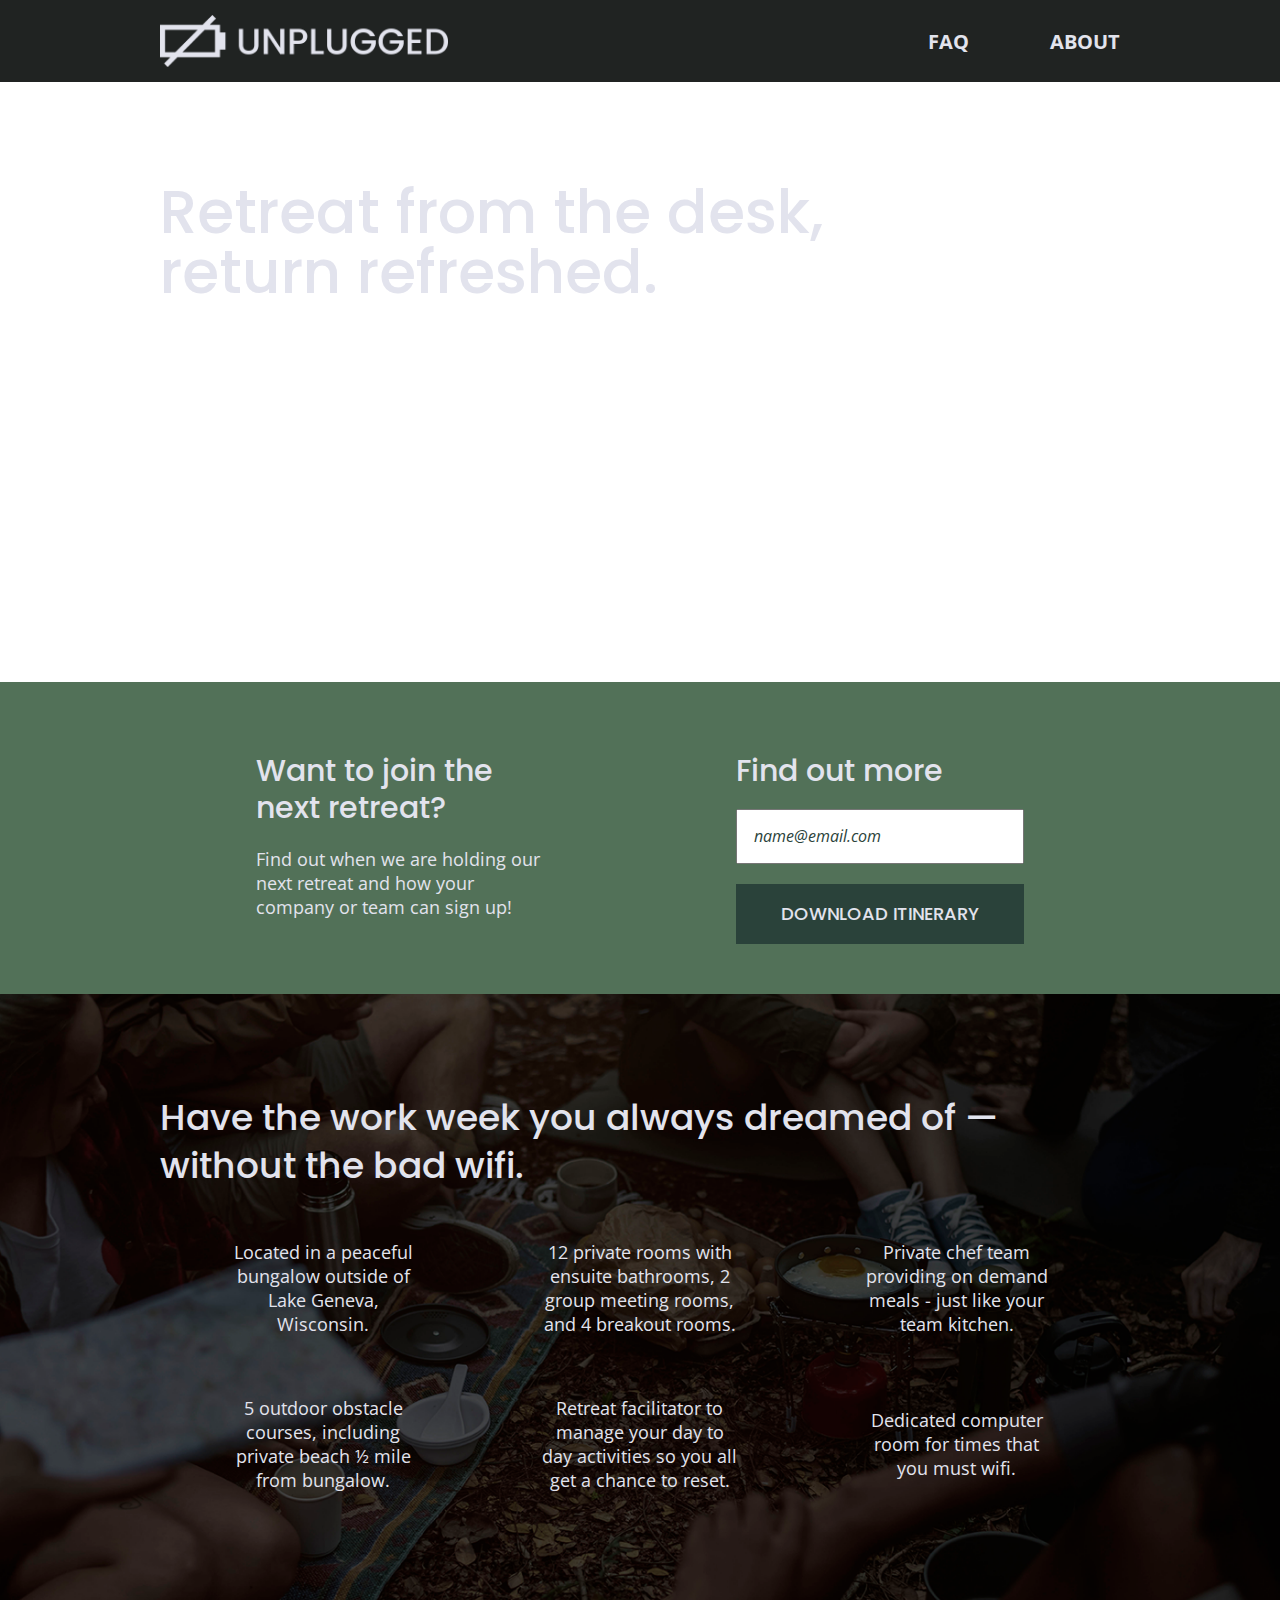
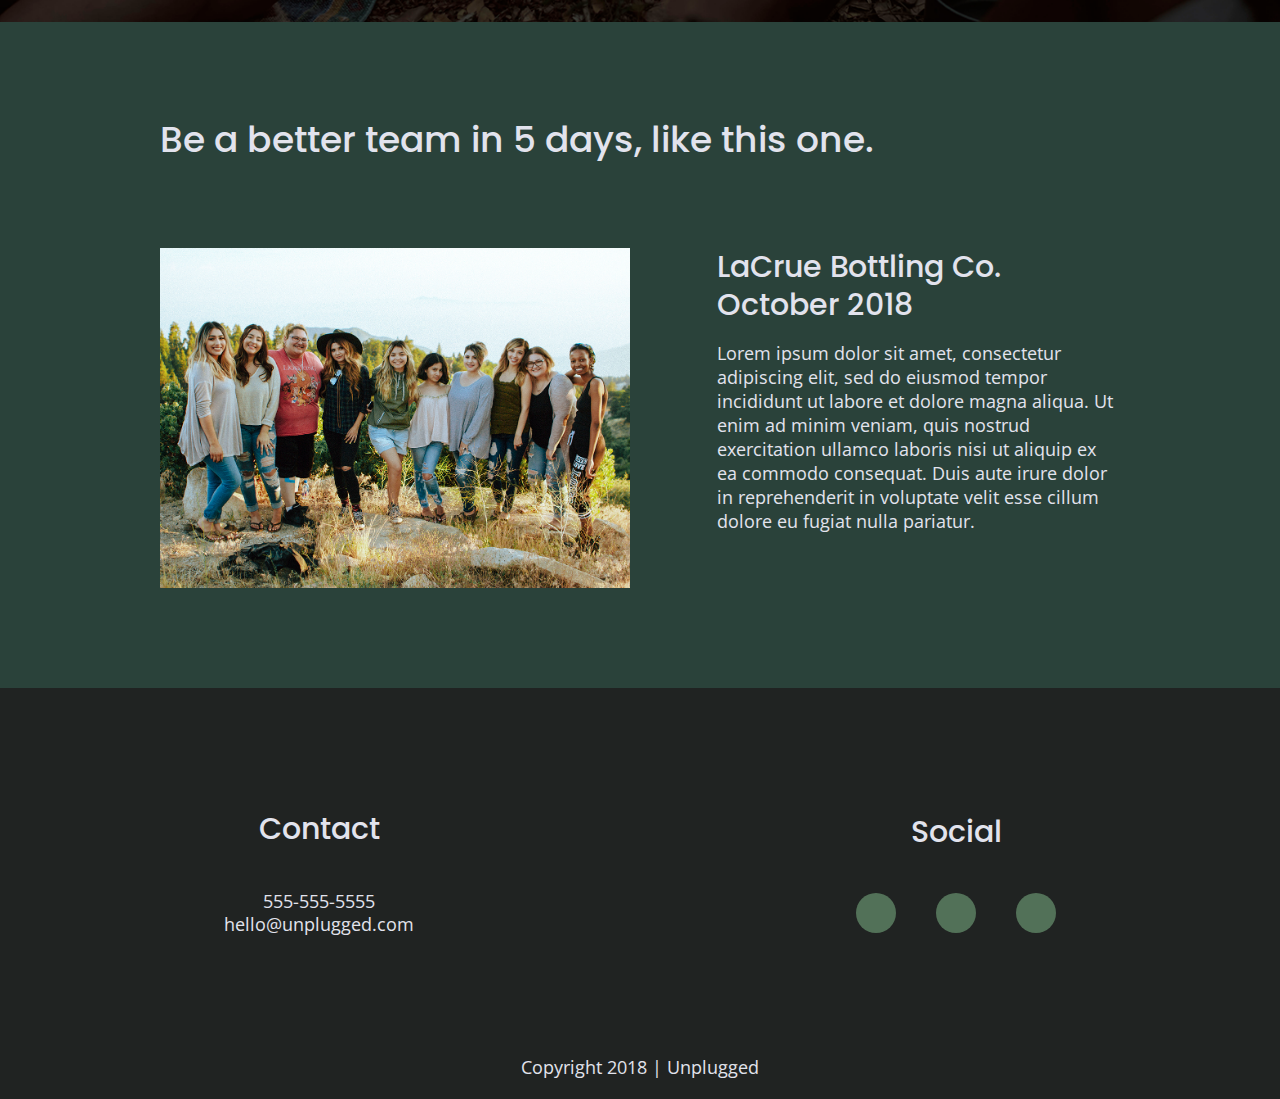
==== commit 6979f10b: "update faq and about" ====
--- a/index.html
+++ b/index.html
@@ -35,8 +35,8 @@
       <div class="header-divider"></div>
       <nav>
         <ul>
-          <li><a href="faq%20page/index.html">FAQ</a></li>
-          <li><a href="../about%20page/index.html">About</a></li>
+          <li><a href="faq/faq.html">FAQ</a></li>
+          <li><a href="about/about.html">About</a></li>
         </ul>
       </nav>
     </div>
--- a/css/main.css
+++ b/css/main.css
@@ -113,6 +113,8 @@
 ul, 
 ol {
   list-style-type: none;
+    margin: 0;
+    padding: 0;
 }
  
 a {
@@ -124,6 +126,7 @@
   font-family: 'Poppins', sans-serif;
   font-weight: 500;
   font-size: 1.875em;
+    margin: 0;
 }
  
 h3, 
@@ -343,6 +346,11 @@
   flex-flow: row wrap;
 }
 
+.features i {
+    font-size: 3.75em;
+    margin-bottom: 40px;
+}
+
 .features p {
   text-align: center;
   margin: 0;
@@ -379,6 +387,22 @@
   flex-flow: row wrap;
 }
 
+.map figure {
+    width:100%;
+    height: 0;
+    padding-bottom: 125%;
+    overflow: hidden;
+    position: relative;
+        
+}
+
+.map iframe {
+    width: 100;
+    height: 100;
+    position: absolute;
+    top:0;
+    left: 0;
+}
 .contact-section {
   background-color: #2a423a;
   display: flex;
@@ -601,7 +625,11 @@
   .features .features-item-description {
     width: 62%;
   }
-
+  
+    .features i {
+        margin-bottom: 30px;
+    }
+    
   /* Reviews */
   .reviews article {
     display: flex;
@@ -646,6 +674,10 @@
   footer p {
       line-height: 1.285;
   }
+    footer .social-icons {
+       width: 12.5em;
+        justify-content: space-between;
+    }
 
   footer .copyright {
     width: 100%;
@@ -665,6 +697,9 @@
   .mission-content p {
     width: 45%;
   }
+    .map figure {
+        padding-bottom: 45.5%
+    }
 
   .contact-section .content-wrapper h2 {
     width: 80%;
@@ -774,7 +809,10 @@
   /* ==========================================================================
   About Page
   ========================================================================== */
-
+    .map figure {
+        padding-bottom: 37.5%;
+    }
+    
   .mission h2,
   .contact-section .content-wrapper h2 {
       width: 95%;
